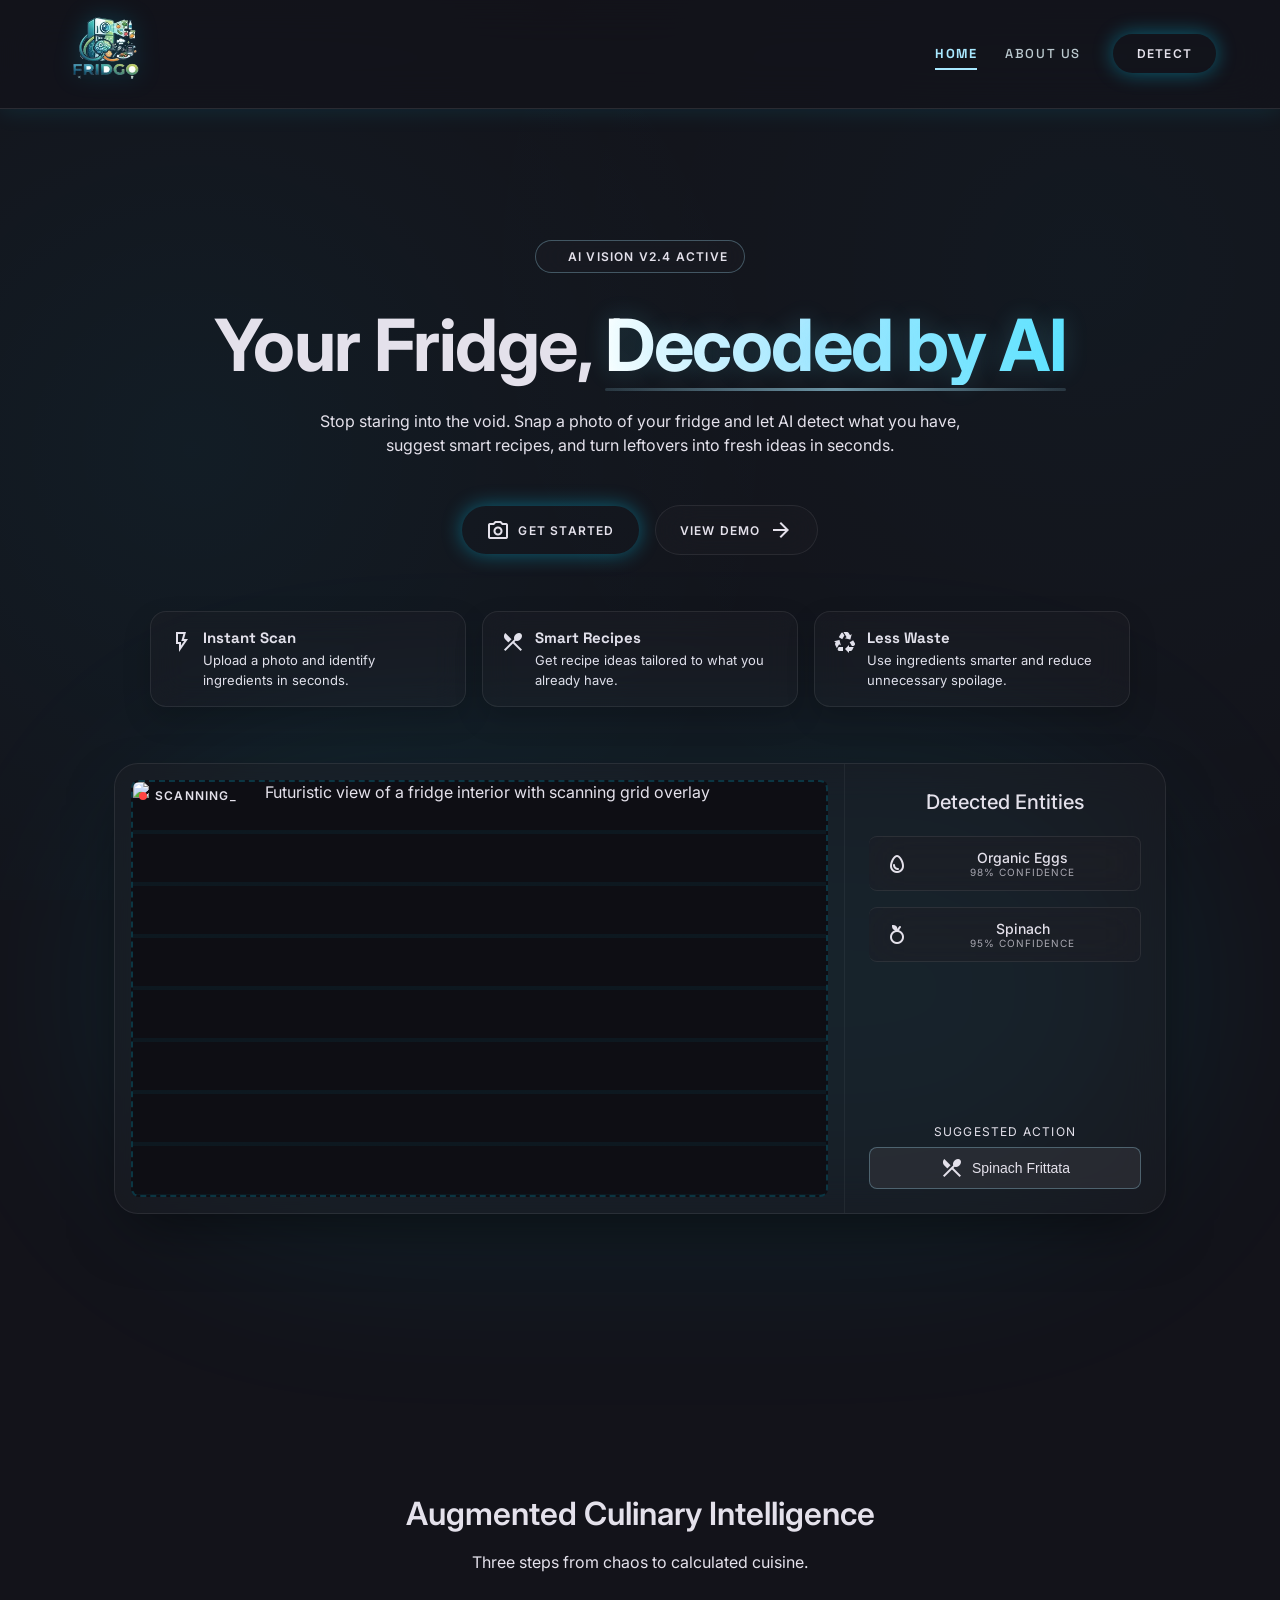
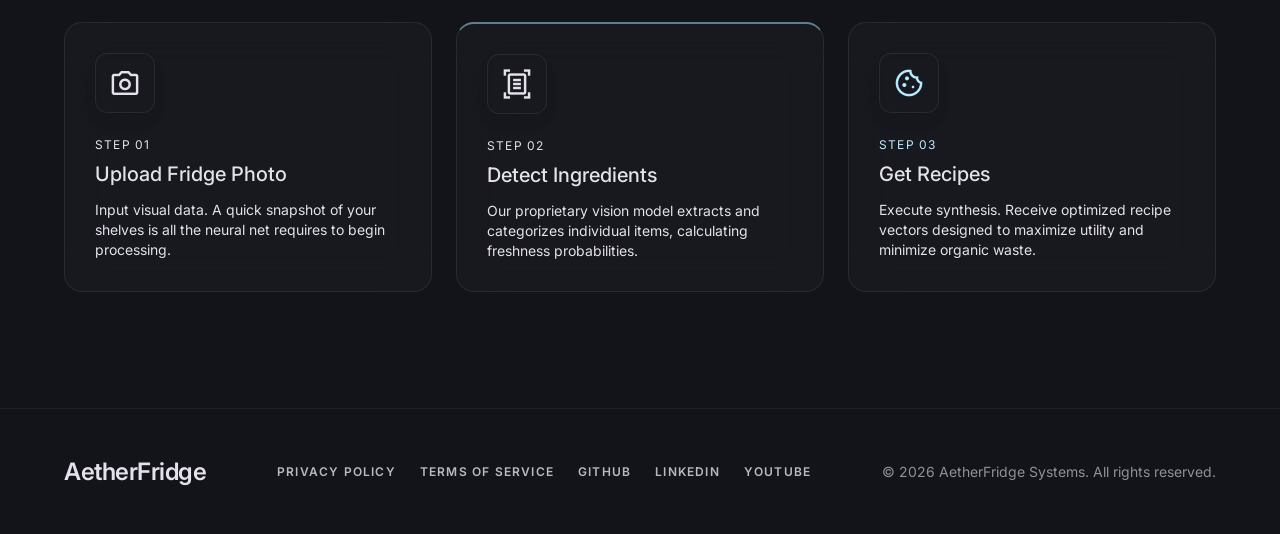
==== pages/landing_page.html @ 13186915 "Add files via upload" ====
<!DOCTYPE html>
<html lang="en">
<head>
    <meta charset="UTF-8" />
    <meta name="viewport" content="width=device-width, initial-scale=1.0" />
    <title>AetherFridge - AI Fridge Detection</title>
    <link rel="icon" href="../imgs/logo.PNG" type="image/png" />
    <!-- Google Fonts -->
    <link href="https://fonts.googleapis.com/css2?family=Space+Grotesk:wght@400;500;600;700&family=Inter:wght@400;500;600&display=swap" rel="stylesheet" />

    <!-- Material Symbols (icons) -->
    <link href="https://fonts.googleapis.com/css2?family=Material+Symbols+Outlined:wght,FILL@100..700,0..1&display=swap" rel="stylesheet" />

    <!-- Main Stylesheet -->
    <link rel="stylesheet" href="../css/style.css" />
</head>
<body>

      <!-- ============================================================
    HEADER / NAVIGATION
    Fixed at the top with a blur effect and subtle border.
    ============================================================ -->
    <header class="site-header">
        <div class="container header-inner">
            <!-- Logo -->
            <div class="logo">                <img src="../imgs/logo.PNG" alt="">
</div>

            <!-- Desktop Navigation -->
            <nav class="nav-desktop">
                <a href="../pages/landing_page.html" class="nav-link active">Home</a>
                <a href="../pages/about_us.html" class="nav-link">About Us</a>
            </nav>

            <!-- CTA Button (desktop) -->
            <a href="../pages/main_app_dashboard.html" class="btn-primary header-cta">Detect</a>

            <!-- Mobile Menu Icon -->
            <button class="menu-icon" aria-label="Open menu">
                <span class="material-symbols-outlined">menu</span>
            </button>
        </div>
    </header>
    <!-- ============================================================
    MAIN CONTENT
    ============================================================ -->
    <main class="main-content">

        <!-- ============================================================
        HERO SECTION
        The main headline, description, and a mock interface preview.
        ============================================================ -->
        <section class="hero">
            <div class="container hero-inner">

                <!-- Status badge -->
                <div class="status-badge">
                    <span class="status-dot"></span>
                    <span class="status-label">AI Vision v2.4 Active</span>
                </div>

                <!-- Headline -->
                <h1 class="hero-title">
                    Your Fridge, <br class="mobile-break" />
                    <span class="text-gradient">Decoded by AI</span>
                </h1>

                <!-- Subtitle -->
                <p class="hero-subtitle">
                    Stop staring into the void. Snap a photo of your fridge and let AI detect what you have,
                    suggest smart recipes, and turn leftovers into fresh ideas in seconds.
                </p>

                <!-- Action Buttons -->
                <div class="hero-actions">
                    <button class="btn-primary btn-with-icon get-start">
                        <span class="material-symbols-outlined">photo_camera</span>
                        Get Started
                    </button>
                    <a href="https://youtu.be/5J2FyAVwIpY" target="_blank" rel="noopener noreferrer" class="btn-secondary btn-with-icon">
                        View Demo
                        <span class="material-symbols-outlined">arrow_forward</span>
                    </a>
                </div>

                <div class="hero-highlights">
                    <div class="highlight-card">
                        <span class="material-symbols-outlined">flash_on</span>
                        <div>
                            <strong>Instant Scan</strong>
                            <p>Upload a photo and identify ingredients in seconds.</p>
                        </div>
                    </div>
                    <div class="highlight-card">
                        <span class="material-symbols-outlined">restaurant_menu</span>
                        <div>
                            <strong>Smart Recipes</strong>
                            <p>Get recipe ideas tailored to what you already have.</p>
                        </div>
                    </div>
                    <div class="highlight-card">
                        <span class="material-symbols-outlined">recycling</span>
                        <div>
                            <strong>Less Waste</strong>
                            <p>Use ingredients smarter and reduce unnecessary spoilage.</p>
                        </div>
                    </div>
                </div>

                <!-- ============================================================
                ABSTRACT INTERFACE PREVIEW
                A mock UI showing a camera feed + detected entities panel.
                ============================================================ -->
                <div class="interface-preview">
                    <div class="interface-glow"></div>
                    <div class="interface-card">

                        <!-- Left: Camera Feed Mock -->
                        <div class="interface-feed">
                            <div class="feed-badge">
                                <span class="status-dot status-dot-red"></span>
                                SCANNING_
                            </div>
                            <div class="feed-image">
                                <!-- The image is from Google's AIDA public URL -->
                                <img
                                src="https://lh3.googleusercontent.com/aida-public/[base64]"
                                alt="Futuristic view of a fridge interior with scanning grid overlay"
                                />
                                <div class="scan-lines"></div>
                            </div>
                        </div>

                        <!-- Right: Data Panel Mock -->
                        <div class="interface-data">
                            <h3 class="data-title">Detected Entities</h3>

                            <!-- Entity 1 -->
                            <div class="entity-item">
                                <span class="material-symbols-outlined entity-icon">egg</span>
                                <div class="entity-info">
                                    <div class="entity-name">Organic Eggs</div>
                                    <div class="entity-confidence">98% CONFIDENCE</div>
                                </div>
                            </div>

                            <!-- Entity 2 -->
                            <div class="entity-item">
                                <span class="material-symbols-outlined entity-icon">nutrition</span>
                                <div class="entity-info">
                                    <div class="entity-name">Spinach</div>
                                    <div class="entity-confidence">95% CONFIDENCE</div>
                                </div>
                            </div>

                            <!-- Suggested Action -->
                            <div class="entity-action">
                                <div class="action-label">SUGGESTED ACTION</div>
                                <button class="action-btn get-start">
                                    <span class="material-symbols-outlined">restaurant_menu</span>
                                        Spinach Frittata
                                </button>
                            </div>
                        </div>

                    </div>
                </div>

            </div>
        </section>

        <!-- ============================================================
        HOW IT WORKS SECTION
        Three steps explaining the process.
        ============================================================ -->
        <section class="how-it-works">
            <div class="container">

                <!-- Section Header -->
                <div class="section-header">
                    <h2 class="section-title">Augmented Culinary Intelligence</h2>
                    <p class="section-subtitle">
                        Three steps from chaos to calculated cuisine.
                    </p>
                </div>

                <!-- Steps Grid -->
                <div class="steps-grid">

                    <!-- Step 1 -->
                    <div class="step-card">
                        <div class="step-icon-wrapper">
                            <span class="material-symbols-outlined step-icon">photo_camera</span>
                        </div>
                        <div class="step-number">Step 01</div>
                        <h3 class="step-title">Upload Fridge Photo</h3>
                        <p class="step-description">
                            Input visual data. A quick snapshot of your shelves is all
                            the neural net requires to begin processing.
                        </p>
                    </div>

                    <!-- Step 2 -->
                    <div class="step-card step-card-highlight">
                        <div class="step-icon-wrapper step-icon-secondary">
                            <span class="material-symbols-outlined step-icon">document_scanner</span>
                        </div>
                        <div class="step-number step-number-secondary">Step 02</div>
                        <h3 class="step-title">Detect Ingredients</h3>
                        <p class="step-description">
                            Our proprietary vision model extracts and categorizes
                            individual items, calculating freshness probabilities.
                        </p>
                    </div>

                    <!-- Step 3 -->
                    <div class="step-card">
                        <div class="step-icon-wrapper step-icon-tertiary">
                            <span class="material-symbols-outlined step-icon">cookie</span>
                        </div>
                        <div class="step-number step-number-tertiary">Step 03</div>
                        <h3 class="step-title">Get Recipes</h3>
                        <p class="step-description">
                            Execute synthesis. Receive optimized recipe vectors designed
                            to maximize utility and minimize organic waste.
                        </p>
                    </div>

                </div>

            </div>
        </section>

    </main>

    <!-- ============================================================
    FOOTER
    ============================================================ -->
    <footer class="footer">
        <div class="container">
        <div class="footer-inner">
            <div class="footer-brand">AetherFridge</div>
            <div class="footer-links">
                <a href="#" class="footer-link">Privacy Policy</a>
                <a href="#" class="footer-link">Terms of Service</a>
                <a href="https://github.com/alio-elmotafy/Depi_project" class="footer-link" target="_blank" rel="noopener noreferrer">GitHub</a>
                <a href="#" class="footer-link">LinkedIn</a>
                <a href="https://youtu.be/5J2FyAVwIpY" class="footer-link" target="_blank" rel="noopener noreferrer">YouTube</a>
            </div>
            <div class="footer-copy">
                &copy; 2026 AetherFridge Systems. All rights reserved.
            </div>
        </div>
        </div>
    </footer>
    <script src="../js/script.js?v=1"></script>

</body>
</html>
---- css/style.css ----
/* ============================================================
   TABLE OF CONTENTS
   1.  Global Reset & Base Styles
   2.  Typography
   3.  Layout Utilities (container, spacing)
   4.  Header / Navigation
   5.  Main Content
       - Hero Section
       - Team Section
       - Team Cards
   6.  Footer
   7.  Responsive Tweaks (mobile-first)
   ============================================================ */

/* ============================================================
   1.  GLOBAL RESET & BASE
   ============================================================ */
*,
*::before,
*::after {
    margin: 0;
    padding: 0;
    box-sizing: border-box;
}

body {
    font-family: 'Inter', sans-serif;
    background-color: #13131a;
    color: #e4e1eb; /* on-background */
    min-height: 100vh;
    display: flex;
    flex-direction: column;

    /* Subtle radial gradients for a "deep-space" feel */
    background-image:
        radial-gradient(circle at 15% 50%, rgba(0, 212, 255, 0.05) 0%, transparent 50%),
        radial-gradient(circle at 85% 30%, rgba(0, 212, 255, 0.03) 0%, transparent 50%);
    background-attachment: fixed;
}

/* ============================================================
   2.  TYPOGRAPHY
   ============================================================ */
h1,
h2,
h3,
h4,
.logo,
.btn-primary,
.footer-brand {
    font-family: 'Space Grotesk', sans-serif;
}

a {
    text-decoration: none;
    color: inherit;
}

/* ============================================================
   3.  LAYOUT UTILITIES
   ============================================================ */
.container {
    max-width: 1440px;
    margin-left: auto;
    margin-right: auto;
    padding-left: 20px;
    padding-right: 20px;
}

/* On larger screens, increase side padding */
@media (min-width: 768px) {
    .container {
        padding-left: 64px;
        padding-right: 64px;
    }
}

/* ============================================================
   4.  HEADER / NAVIGATION
   ============================================================ */
.site-header {
    position: fixed;
    top: 0;
    left: 0;
    width: 100%;
    z-index: 50;
    background: rgba(19, 19, 26, 0.55);
    backdrop-filter: blur(22px);
    -webkit-backdrop-filter: blur(22px);
    border-bottom: 1px solid rgba(255, 255, 255, 0.1);
    box-shadow: 0 0 24px rgba(0, 212, 255, 0.12);
    padding: 12px 0;
}

.header-inner {
    display: flex;
    justify-content: space-between;
    align-items: center;
    min-height: 60px;
}

/* Logo */

.logo img{
    width: 76px;
    height: auto;
    filter: drop-shadow(0 0 12px rgba(0, 212, 255, 0.2));
}

@media (min-width: 768px) {
    
}

/* Desktop navigation */
.nav-desktop {
    display: none;
    gap: 28px;
    margin-left: auto; 
}
.header-cta {
    margin-left: 32px;
}
ul li{
    list-style: none;
}

@media (min-width: 768px) {
    .nav-desktop {
        display: flex;
    }
}

.nav-link {
    font-family: 'Space Grotesk', sans-serif;
    font-size: 13px;
    font-weight: 500;
    letter-spacing: 0.12em;
    text-transform: uppercase;
    color: #bbc9cf;
    padding: 8px 0;
    transition: color 0.2s, text-shadow 0.2s, transform 0.2s;
}

.nav-link:hover {
    color: #a8e8ff;
    text-shadow: 0 0 10px rgba(0, 212, 255, 0.4);
    transform: translateY(-1px);
}

.nav-link:hover {
    color: #a8e8ff;
    text-shadow: 0 0 10px rgba(0, 212, 255, 0.4);
}

/* Active page indicator */
.nav-link.active {
    color: #a8e8ff;
    font-weight: 700;
    border-bottom: 2px solid #a8e8ff;
    padding-bottom: 4px;
}

/* Primary CTA button */
.btn-primary {
    display: none;
    background-color: #a8e8ff;
    color: #003642; /* on-primary */
    font-family: 'Space Grotesk', sans-serif;
    font-size: 12px;
    font-weight: 600;
    letter-spacing: 0.1em;
    text-transform: uppercase;
    padding: 12px 24px;
    border: none;
    border-radius: 9999px;
    cursor: pointer;
    transition: box-shadow 0.3s, background-color 0.3s;
}

.btn-primary:hover {
    box-shadow: 0 0 20px rgba(0, 212, 255, 0.4);
}

@media (min-width: 768px) {
    .btn-primary {
        display: block;
    }
}

/* Mobile menu icon */
.menu-icon {
    display: block;
    background: none;
    border: none;
    color: #a8e8ff;
    cursor: pointer;
}

.menu-icon .material-symbols-outlined {
    font-size: 28px;
}

@media (min-width: 768px) {
    .menu-icon {
        display: none;
    }
}

/* ============================================================
   5.  MAIN CONTENT
   ============================================================ */
.main-content {
    flex: 1;
    padding-top: 112px;
    padding-bottom: 96px;
}

/* ---- 5a. Hero Section ---- */
.hero {
    text-align: center;
    max-width: 1180px;
    margin: 0 auto 80px auto;
    padding: 24px 20px 0;
}

.hero-title {
    font-family: 'Space Grotesk', sans-serif;
    font-size: 40px;
    font-weight: 700;
    line-height: 1.1;
    color: #e4e1eb;
    margin-bottom: 20px;
    letter-spacing: -0.02em;
}

@media (min-width: 768px) {
    .hero-title {
        font-size: 56px;
        line-height: 64px;
    }
}

.hero-subtitle {
    font-size: 17px;
    line-height: 1.7;
    color: #bbc9cf;
    max-width: 720px;
    margin: 0 auto 28px;
}

.hero-actions {
    display: flex;
    flex-direction: column;
    gap: 12px;
    align-items: center;
    justify-content: center;
    margin-bottom: 32px;
}

@media (min-width: 480px) {
    .hero-actions {
        flex-direction: row;
    }
}

.hero-highlights {
    display: grid;
    grid-template-columns: 1fr;
    gap: 16px;
    margin: 24px auto 0;
    max-width: 980px;
}

@media (min-width: 768px) {
    .hero-highlights {
        grid-template-columns: repeat(3, minmax(0, 1fr));
    }
}

.highlight-card {
    display: flex;
    align-items: flex-start;
    gap: 10px;
    text-align: left;
    padding: 16px 18px;
    border-radius: 16px;
    background: rgba(31, 31, 38, 0.42);
    border: 1px solid rgba(255, 255, 255, 0.08);
    backdrop-filter: blur(16px);
    box-shadow: 0 12px 28px rgba(0, 0, 0, 0.18);
}

.highlight-card span {
    color: var(--primary);
    margin-top: 2px;
}

.highlight-card strong {
    display: block;
    font-family: 'Space Grotesk', sans-serif;
    font-size: 15px;
    color: var(--on-surface);
    margin-bottom: 4px;
}

.highlight-card p {
    font-size: 13px;
    line-height: 1.5;
    color: var(--on-surface-variant);
}

/* ---- 5b. Team Section ---- */
.team {
    padding: 0 20px;
}

.team-header {
    border-left: 4px solid #a8e8ff;
    padding-left: 16px;
    margin-bottom: 48px;
}

.team-headline {
    font-family: 'Space Grotesk', sans-serif;
    font-size: 24px;
    font-weight: 600;
    color: #e4e1eb;
    margin-bottom: 4px;
}

@media (min-width: 768px) {
    .team-headline {
        font-size: 32px;
        line-height: 40px;
    }
}

.team-subhead {
    font-size: 16px;
    color: #bbc9cf;
}

/* Team grid - responsive */
.team-grid {
    display: grid;
    grid-template-columns: 1fr;
    gap: 24px;
}

@media (min-width: 640px) {
    .team-grid {
        grid-template-columns: repeat(2, 1fr);
    }
}

@media (min-width: 1024px) {
    .team-grid {
        grid-template-columns: repeat(3, 1fr);
    }
}

/* ---- 5c. Team Card (Glassmorphism) ---- */
.team-card {
    background: rgba(31, 31, 38, 0.4);
    backdrop-filter: blur(20px);
    -webkit-backdrop-filter: blur(20px);
    border: 1px solid rgba(255, 255, 255, 0.08);
    border-radius: 18px;
    padding: 28px 24px;
    display: flex;
    flex-direction: column;
    align-items: center;
    text-align: center;
    transition: transform 0.3s, background 0.3s, border-color 0.3s, box-shadow 0.3s;
    min-height: 100%;
}

.team-card:hover {
    transform: translateY(-6px);
    background: rgba(31, 31, 38, 0.6);
    border-color: rgba(0, 212, 255, 0.3);
    box-shadow: 0 0 30px rgba(0, 212, 255, 0.15);
}

.supervisor-card {
    border: 1px solid rgba(168, 232, 255, 0.3);
    box-shadow: 0 16px 36px rgba(0, 0, 0, 0.22);
}

/* Avatar wrapper with glow effect */
.avatar-wrapper {
    position: relative;
    width: 128px;
    height: 128px;
    margin-bottom: 20px;
    border-radius: 50%;
    border: 2px solid transparent;
    transition: border-color 0.3s;
    overflow: hidden;
    box-shadow: 0 8px 24px rgba(0, 0, 0, 0.24);
}

.team-card:hover .avatar-wrapper {
    border-color: #a8e8ff;
}

.avatar {
    width: 100%;
    height: 100%;
    object-fit: cover;
    object-position: center top;
    border-radius: 50%;
    display: block;
}

.avatar-glow {
    position: absolute;
    inset: 0;
    border-radius: 50%;
    box-shadow: inset 0 0 20px rgba(0, 212, 255, 0.2);
    pointer-events: none;
}

/* Member info */
.member-name {
    font-family: 'Space Grotesk', sans-serif;
    font-size: 20px;
    font-weight: 500;
    color: #e4e1eb;
    margin-bottom: 4px;
}

.member-role {
    font-family: 'Space Grotesk', sans-serif;
    font-size: 12px;
    font-weight: 600;
    letter-spacing: 0.1em;
    text-transform: uppercase;
    color: #a8e8ff;
    margin-bottom: 12px;
}

.member-bio {
    font-size: 13px;
    line-height: 1.6;
    color: #bbc9cf;
    margin-bottom: 16px;
}

/* Social / link icons */
.member-links {
    display: flex;
    gap: 16px;
    margin-top: auto;
    justify-content: center;
}

.member-links a {
    color: #bbc9cf;
    transition: color 0.2s;
    display: inline-flex;
    width: 40px;
    height: 40px;
    align-items: center;
    justify-content: center;
    border-radius: 50%;
    background: rgba(255, 255, 255, 0.04);
}

.member-links a:hover {
    color: #a8e8ff;
    background: rgba(168, 232, 255, 0.12);
}

.member-links a svg {
    width: 20px;
    height: 20px;
}

/* ============================================================
   6.  FOOTER
   ============================================================ */
.site-footer {
    background-color: #0e0e14; /* surface-container-lowest */
    border-top: 1px solid rgba(255, 255, 255, 0.05);
    padding: 48px 20px;
    width: 100%;
}

.footer-inner {
    display: flex;
    flex-direction: column;
    align-items: center;
    gap: 24px;
}

@media (min-width: 768px) {
    .footer-inner {
        flex-direction: row;
        justify-content: space-between;
    }
}

.footer-brand {
    font-family: 'Space Grotesk', sans-serif;
    font-size: 24px;
    font-weight: 600;
    color: #bbc9cf;
    letter-spacing: -0.02em;
}

.footer-nav {
    display: flex;
    flex-wrap: wrap;
    justify-content: center;
    gap: 24px;
}

.footer-link {
    font-family: 'Space Grotesk', sans-serif;
    font-size: 12px;
    font-weight: 600;
    letter-spacing: 0.1em;
    text-transform: uppercase;
    color: #bbc9cf;
    opacity: 0.8;
    transition: color 0.2s, opacity 0.2s;
}

.footer-link:hover {
    color: #a8e8ff;
    opacity: 1;
}

.footer-copy {
    font-size: 14px;
    color: #bbc9cf;
    opacity: 0.6;
}

/**/
/* Glass panel effect */
.glass-panel {
    background: rgba(31, 31, 38, 0.4);
    backdrop-filter: blur(20px);
    -webkit-backdrop-filter: blur(20px);
    border: 1px solid rgba(255, 255, 255, 0.08);
}

.glass-panel:hover {
    background: rgba(31, 31, 38, 0.6);
    box-shadow: 0 0 30px rgba(0, 212, 255, 0.15);
    border-color: rgba(0, 212, 255, 0.3);
}

/* Text gradient */
.text-gradient {
    display: inline-block;
    background: linear-gradient(90deg, #ffffff 0%, #a8e8ff 45%, #5fe3ff 100%);
    -webkit-background-clip: text;
    -webkit-text-fill-color: transparent;
    background-clip: text;
    text-shadow: 0 0 24px rgba(95, 227, 255, 0.18);
    position: relative;
}

.text-gradient::after {
    content: "";
    position: absolute;
    left: 0;
    right: 0;
    bottom: -6px;
    height: 3px;
    border-radius: 999px;
    background: linear-gradient(90deg, rgba(168, 232, 255, 0.15), rgba(168, 232, 255, 0.6), rgba(168, 232, 255, 0.15));
}

/* Buttons */
.btn-primary {
    background: var(--primary-container);
    color: var(--on-primary-container);
    font-family: var(--font-label);
    font-size: 12px;
    font-weight: 600;
    letter-spacing: 0.1em;
    text-transform: uppercase;
    padding: 12px 24px;
    border-radius: 9999px;
    border: none;
    cursor: pointer;
    transition: all 0.3s ease;
    display: inline-flex;
    align-items: center;
    gap: 8px;
    box-shadow: 0 0 20px rgba(0, 212, 255, 0.4);
}

.btn-primary:hover {
    box-shadow: 0 0 30px rgba(0, 212, 255, 0.7);
    transform: translateY(-2px);
}

.btn-secondary {
    background: rgba(31, 31, 38, 0.4);
    backdrop-filter: blur(20px);
    border: 1px solid rgba(255, 255, 255, 0.08);
    color: var(--on-surface);
    font-family: var(--font-label);
    font-size: 12px;
    font-weight: 600;
    letter-spacing: 0.1em;
    text-transform: uppercase;
    padding: 12px 24px;
    border-radius: 9999px;
    cursor: pointer;
    transition: all 0.3s ease;
    display: inline-flex;
    align-items: center;
    gap: 8px;
}

.btn-secondary:hover {
    color: var(--primary);
}

.btn-with-icon {
    display: inline-flex;
    align-items: center;
    gap: 8px;
}

/* ============================================================
   NAVBAR (shared)
   ============================================================ */



/* ============================================================
   HERO SECTION (landing page)
   ============================================================ */
.hero {
    padding: 80px 0;
    text-align: center;
}

@media (min-width: 768px) {
    .hero {
        padding: 128px 0;
    }
}

.hero-inner {
    display: flex;
    flex-direction: column;
    align-items: center;
}

.status-badge {
    display: inline-flex;
    align-items: center;
    gap: 8px;
    padding: 8px 16px;
    border-radius: 9999px;
    background: rgba(31, 31, 38, 0.4);
    backdrop-filter: blur(20px);
    border: 1px solid rgba(168, 232, 255, 0.3);
    margin-bottom: 32px;
}

.status-dot {
    width: 8px;
    height: 8px;
    border-radius: 50%;
    background: var(--primary);
    animation: pulse 1.5s infinite;
}

.status-dot-red {
    background: #ff4444;
}

@keyframes pulse {
    0% { opacity: 1; transform: scale(1); }
    50% { opacity: 0.5; transform: scale(0.8); }
    100% { opacity: 1; transform: scale(1); }
}

.status-label {
    font-family: var(--font-label);
    font-size: 12px;
    font-weight: 600;
    letter-spacing: 0.1em;
    text-transform: uppercase;
    color: var(--primary);
}

.hero-title {
    font-family: var(--font-display);
    font-size: 36px;
    font-weight: 700;
    line-height: 1.1;
    letter-spacing: -0.02em;
    color: var(--on-background);
    margin-bottom: 24px;
    max-width: 900px;
}

@media (min-width: 768px) {
    .hero-title {
        font-size: 72px;
        line-height: 80px;
    }
}

.mobile-break {
    display: block;
}

@media (min-width: 768px) {
    .mobile-break {
        display: none;
    }
}

.hero-subtitle {
    font-family: var(--font-body);
    font-size: 16px;
    line-height: 24px;
    color: var(--on-surface-variant);
    max-width: 640px;
    margin-bottom: 48px;
}

.hero-actions {
    display: flex;
    flex-direction: column;
    gap: 16px;
    align-items: center;
}

@media (min-width: 480px) {
    .hero-actions {
        flex-direction: row;
    }
}

/* ============================================================
   INTERFACE PREVIEW (hero mockup)
   ============================================================ */
.interface-preview {
    margin-top: 56px;
    width: 100%;
    max-width: 1080px;
    position: relative;
}

.interface-glow {
    position: absolute;
    inset: 0;
    background: rgba(0, 212, 255, 0.1);
    filter: blur(100px);
    border-radius: 9999px;
}

.interface-card {
    position: relative;
    z-index: 10;
    background: rgba(31, 31, 38, 0.45);
    backdrop-filter: blur(20px);
    border: 1px solid rgba(255, 255, 255, 0.08);
    border-radius: 24px;
    overflow: hidden;
    box-shadow: 0 24px 60px -18px rgba(0, 0, 0, 0.55);
    display: flex;
    flex-direction: column;
}

@media (min-width: 768px) {
    .interface-card {
        flex-direction: row;
        aspect-ratio: 21 / 9;
    }
}

.interface-feed {
    flex: 1;
    padding: 16px;
    position: relative;
    border-right: 1px solid rgba(255, 255, 255, 0.05);
}

.feed-badge {
    position: absolute;
    top: 24px;
    left: 24px;
    display: flex;
    align-items: center;
    gap: 8px;
    color: var(--primary);
    font-family: var(--font-label);
    font-size: 12px;
    font-weight: 600;
    letter-spacing: 0.1em;
    text-transform: uppercase;
    z-index: 5;
}

.feed-image {
    width: 100%;
    height: 100%;
    border: 2px dashed rgba(0, 212, 255, 0.2);
    border-radius: 8px;
    overflow: hidden;
    position: relative;
    background: #0e0e14;
}

.feed-image img {
    width: 100%;
    height: 100%;
    object-fit: cover;
    display: block;
}

.scan-lines {
    position: absolute;
    inset: 0;
    background: repeating-linear-gradient(
        transparent 0px,
        transparent 48px,
        rgba(0, 212, 255, 0.05) 48px,
        rgba(0, 212, 255, 0.05) 52px
    );
    pointer-events: none;
}

.interface-data {
    width: 100%;
    padding: 24px;
    display: flex;
    flex-direction: column;
    gap: 16px;
}

@media (min-width: 768px) {
    .interface-data {
        width: 320px;
    }
}

.data-title {
    font-family: var(--font-display);
    font-size: 20px;
    font-weight: 500;
    line-height: 28px;
    color: var(--on-surface);
    margin-bottom: 4px;
}

.entity-item {
    background: rgba(31, 31, 38, 0.4);
    backdrop-filter: blur(20px);
    border: 1px solid rgba(255, 255, 255, 0.08);
    border-left: 2px solid var(--primary);
    padding: 12px 16px;
    border-radius: 8px;
    display: flex;
    align-items: center;
    gap: 12px;
}

.entity-icon {
    color: var(--primary);
    font-size: 24px;
}

.entity-info {
    flex: 1;
}

.entity-name {
    font-family: var(--font-body);
    font-size: 14px;
    font-weight: 500;
}

.entity-confidence {
    font-family: var(--font-label);
    font-size: 10px;
    letter-spacing: 0.1em;
    text-transform: uppercase;
    color: var(--on-surface-variant);
    opacity: 0.7;
}

.entity-action {
    margin-top: auto;
}

.action-label {
    font-family: var(--font-label);
    font-size: 12px;
    letter-spacing: 0.1em;
    text-transform: uppercase;
    color: var(--on-surface-variant);
    margin-bottom: 8px;
}

.action-btn {
    width: 100%;
    background: rgba(57, 56, 64, 0.5);
    border: 1px solid rgba(168, 232, 255, 0.3);
    color: var(--primary);
    padding: 8px 12px;
    border-radius: 8px;
    font-size: 14px;
    font-weight: 500;
    cursor: pointer;
    transition: all 0.3s;
    display: flex;
    align-items: center;
    justify-content: center;
    gap: 8px;
}

.action-btn:hover {
    background: rgba(0, 212, 255, 0.2);
}

/* ============================================================
   HOW IT WORKS SECTION
   ============================================================ */
.how-it-works {
    padding: 72px 0 20px;
}

.section-header {
    text-align: center;
    margin-bottom: 48px;
}

.section-title {
    font-family: var(--font-display);
    font-size: 32px;
    font-weight: 600;
    line-height: 40px;
    color: var(--on-background);
    margin-bottom: 16px;
}

.section-subtitle {
    font-family: var(--font-body);
    font-size: 16px;
    line-height: 24px;
    color: var(--on-surface-variant);
    max-width: 640px;
    margin: 0 auto;
}

.steps-grid {
    display: grid;
    grid-template-columns: 1fr;
    gap: 24px;
}

@media (min-width: 768px) {
    .steps-grid {
        grid-template-columns: repeat(3, 1fr);
    }
}

.step-card {
    background: rgba(31, 31, 38, 0.42);
    backdrop-filter: blur(20px);
    border: 1px solid rgba(255, 255, 255, 0.08);
    border-radius: 18px;
    padding: 30px;
    position: relative;
    overflow: hidden;
    transition: all 0.3s;
    min-height: 100%;
}

.step-card:hover {
    background: rgba(31, 31, 38, 0.6);
    box-shadow: 0 0 30px rgba(0, 212, 255, 0.15);
    border-color: rgba(0, 212, 255, 0.3);
}

.step-card-highlight {
    border-top: 2px solid rgba(168, 232, 255, 0.5);
}

.step-icon-wrapper {
    width: 60px;
    height: 60px;
    background: var(--surface-container-high);
    border: 1px solid rgba(255, 255, 255, 0.08);
    border-radius: 12px;
    display: flex;
    align-items: center;
    justify-content: center;
    margin-bottom: 24px;
    box-shadow: 0 10px 15px -3px rgba(0, 0, 0, 0.1);
}

.step-icon {
    font-size: 32px;
    color: var(--primary);
}

.step-icon-secondary .step-icon {
    color: var(--secondary);
}
.step-icon-tertiary .step-icon {
    color: #b4ebff; /* primary-fixed */
}

.step-number {
    font-family: var(--font-label);
    font-size: 12px;
    letter-spacing: 0.1em;
    text-transform: uppercase;
    color: var(--primary);
    margin-bottom: 8px;
}

.step-number-secondary {
    color: var(--secondary);
}
.step-number-tertiary {
    color: #b4ebff;
}

.step-title {
    font-family: var(--font-display);
    font-size: 20px;
    font-weight: 500;
    line-height: 28px;
    color: var(--on-background);
    margin-bottom: 12px;
}

.step-description {
    font-family: var(--font-body);
    font-size: 14px;
    line-height: 20px;
    color: var(--on-surface-variant);
}

/* ============================================================
   FOOTER (shared)
   ============================================================ */
.footer {
    background: var(--surface-container-lowest);
    border-top: 1px solid rgba(255, 255, 255, 0.05);
    padding: 48px 0;
    width: 100%;
}

.footer-inner {
    max-width: var(--container-max);
    margin: 0 auto;
    padding: 0 var(--margin-mobile);
    display: flex;
    flex-direction: column;
    align-items: center;
    gap: 24px;
}

@media (min-width: 768px) {
    .footer-inner {
        flex-direction: row;
        justify-content: space-between;
        padding: 0 var(--margin-desktop);
    }
}

.footer-brand {
    font-family: var(--font-display);
    font-size: 24px;
    font-weight: 600;
    color: var(--on-surface-variant);
    letter-spacing: -0.02em;
}

.footer-links {
    display: flex;
    flex-wrap: wrap;
    justify-content: center;
    gap: 16px 24px;
}

.footer-link {
    font-family: var(--font-label);
    font-size: 12px;
    letter-spacing: 0.1em;
    text-transform: uppercase;
    color: var(--on-surface-variant);
    text-decoration: none;
    transition: color 0.3s, opacity 0.3s;
    opacity: 0.8;
}

.footer-link:hover {
    color: var(--primary);
    opacity: 1;
}

.footer-copy {
    font-family: var(--font-body);
    font-size: 14px;
    color: var(--on-surface-variant);
    opacity: 0.6;
}

/* ============================================================
   DASHBOARD SPECIFIC STYLES
   ============================================================ */

/* Layout: grid for dashboard */
.dashboard-grid {
    display: grid;
    grid-template-columns: 1fr;
    gap: 24px;
    padding: 24px var(--margin-mobile);
    max-width: var(--container-max);
    margin: 0 auto;
}

@media (min-width: 992px) {
    .dashboard-grid {
        grid-template-columns: 2fr 1fr;
        padding: 24px var(--margin-desktop);
    }
}

/* Upload zone */
.upload-zone {
    background: rgba(31, 31, 38, 0.4);
    backdrop-filter: blur(20px);
    border: 1px solid rgba(255, 255, 255, 0.08);
    border-radius: 12px;
    padding: 48px 24px;
    text-align: center;
    min-height: 400px;
    display: flex;
    flex-direction: column;
    align-items: center;
    justify-content: center;
    cursor: pointer;
    position: relative; /* مهم جداً عشان الصورة واللودر يطلعوا فوقه */
    transition: all 0.3s;
    /* dashed border effect using repeating gradients */
    background-image:
        repeating-linear-gradient(0deg, var(--primary), var(--primary) 2px, transparent 2px, transparent 10px),
        repeating-linear-gradient(90deg, var(--primary), var(--primary) 2px, transparent 2px, transparent 10px),
        repeating-linear-gradient(180deg, var(--primary), var(--primary) 2px, transparent 2px, transparent 10px),
        repeating-linear-gradient(270deg, var(--primary), var(--primary) 2px, transparent 2px, transparent 10px);
    background-size: 2px 100%, 100% 2px, 2px 100%, 100% 2px;
    background-position: 0 0, 0 0, 100% 0, 0 100%;
    background-repeat: no-repeat;
    opacity: 0.8;
    pointer-events: auto;
    overflow: hidden; /* مهم عشان الصورة متمدش بره الحدود */
}

.upload-zone:hover {
    opacity: 1;
    box-shadow: inset 0 0 30px rgba(0, 212, 255, 0.1);
}

/* الصورة اللي بتاخد مكان الـ Div كله */
.preview-img {
    display: none;
    position: absolute;
    top: 0;
    left: 0;
    width: 100%;
    height: 100%;
    object-fit: contain; /* عشان تتقسم حلو من غير ما تتمدد */
    border-radius: 12px;
    z-index: 10; /* عشان تطفو فوق الكلام والزرار */
    background: #13131a; /* خلفية سوداء لو الصورة مش ملساء بالظبط */
    padding: 8px;
}

.upload-icon {
    font-size: 64px;
    color: var(--primary);
    opacity: 0.8;
    margin-bottom: 16px;
}

.upload-title {
    font-family: var(--font-display);
    font-size: 20px;
    font-weight: 500;
    color: var(--on-surface);
    margin-bottom: 8px;
}

.upload-sub {
    font-family: var(--font-body);
    font-size: 14px;
    color: var(--on-surface-variant);
    max-width: 400px;
    margin-bottom: 24px;
}

.btn-outline {
    background: var(--surface-container-high);
    border: 1px solid var(--outline-variant);
    color: var(--on-surface);
    padding: 12px 24px;
    border-radius: 8px;
    font-family: var(--font-label);
    font-size: 12px;
    letter-spacing: 0.1em;
    text-transform: uppercase;
    cursor: pointer;
    transition: border-color 0.3s;
    display: inline-flex;
    align-items: center;
    gap: 8px;
}

.btn-outline:hover {
    border-color: var(--primary);
}

/* Recipe section */
.recipe-section {
    margin-top: 24px;
    background: rgba(31, 31, 38, 0.38);
    backdrop-filter: blur(20px);
    border: 1px solid rgba(255, 255, 255, 0.08);
    border-radius: 16px;
    padding: 20px;
    box-shadow: 0 18px 45px rgba(0, 0, 0, 0.22);
}

.recipe-header {
    display: flex;
    align-items: center;
    gap: 10px;
    margin-bottom: 18px;
}

.recipe-heading {
    font-family: var(--font-display);
    font-size: 20px;
    font-weight: 600;
    color: var(--on-surface);
}

.recipe-grid {
    display: grid;
    grid-template-columns: 1fr;
    gap: 16px;
}

@media (min-width: 768px) {
    .recipe-grid {
        grid-template-columns: repeat(2, minmax(0, 1fr));
    }
}

@media (min-width: 1100px) {
    .recipe-grid {
        grid-template-columns: repeat(3, minmax(0, 1fr));
    }
}

.recipe-card {
    background: rgba(31, 31, 38, 0.4);
    backdrop-filter: blur(20px);
    border: 1px solid rgba(255, 255, 255, 0.08);
    border-radius: 12px;
    overflow: hidden;
    transition: border-color 0.3s;
    cursor: pointer;
}

.recipe-card:hover {
    border-color: rgba(168, 232, 255, 0.5);
}

.recipe-image {
    height: 160px;
    position: relative;
}

.recipe-image img {
    width: 100%;
    height: 100%;
    object-fit: cover;
}

.recipe-badge {
    position: absolute;
    top: 12px;
    right: 12px;
    background: rgba(0, 212, 255, 0.2);
    backdrop-filter: blur(12px);
    border: 1px solid rgba(168, 232, 255, 0.3);
    color: var(--primary);
    padding: 4px 8px;
    border-radius: 4px;
    font-family: var(--font-label);
    font-size: 10px;
    letter-spacing: 0.1em;
    text-transform: uppercase;
}

.recipe-body {
    padding: 16px;
}

.recipe-name {
    font-family: var(--font-body);
    font-size: 16px;
    font-weight: 600;
    margin-bottom: 4px;
}

.recipe-desc {
    font-family: var(--font-body);
    font-size: 14px;
    color: var(--on-surface-variant);
    display: -webkit-box;
    line-clamp: 2;
    -webkit-line-clamp: 2;
    -webkit-box-orient: vertical;
    overflow: hidden;
    margin-bottom: 16px;
}

.recipe-meta {
    display: flex;
    gap: 16px;
    font-family: var(--font-label);
    font-size: 12px;
    letter-spacing: 0.1em;
    text-transform: uppercase;
    color: var(--on-surface-variant);
}

.recipe-meta span {
    display: flex;
    align-items: center;
    gap: 4px;
}

/* AI Explanation Panel */
.ai-panel {
    background: rgba(31, 31, 38, 0.4);
    backdrop-filter: blur(20px);
    border: 1px solid rgba(168, 232, 255, 0.2);
    border-radius: 12px;
    margin-top: 24px;
    display: flex;
    flex-direction: column;
    height: 320px;
}

.ai-header {
    padding: 10px 16px;
    border-bottom: 1px solid rgba(255, 255, 255, 0.05);
    display: flex;
    justify-content: space-between;
    align-items: center;
}

.ai-header-left {
    display: flex;
    align-items: center;
    gap: 8px;
    color: var(--primary);
    font-family: var(--font-label);
    font-size: 12px;
    letter-spacing: 0.1em;
    text-transform: uppercase;
}

.ai-header-right {
    color: var(--on-surface-variant);
    cursor: pointer;
}

.ai-body {
    padding: 12px 14px;
    flex-grow: 1;
    overflow-y: auto;
    font-family: var(--font-body);
    font-size: 13px;
    color: var(--on-surface);
}

.ai-message {
    display: flex;
    gap: 10px;
    margin-bottom: 10px;
}

.ai-avatar {
    width: 28px;
    height: 28px;
    border-radius: 50%;
    background: rgba(168, 232, 255, 0.2);
    border: 1px solid rgba(168, 232, 255, 0.3);
    display: flex;
    align-items: center;
    justify-content: center;
    flex-shrink: 0;
}

.ai-bubble {
    background: var(--surface-container);
    padding: 10px 12px;
    border-radius: 10px;
    border-top-left-radius: 0;
    border: 1px solid rgba(255, 255, 255, 0.05);
    max-width: 88%;
}

.ai-bubble p {
    margin-bottom: 8px;
}

.ai-bubble ol {
    padding-left: 16px;
    margin-top: 8px;
    color: var(--on-surface-variant);
}

.ai-footer {
    padding: 8px 12px;
    border-top: 1px solid rgba(255, 255, 255, 0.05);
}

.ai-input-wrapper {
    position: relative;
}

.ai-input {
    width: 100%;
    background: var(--surface-container-low);
    border: 1px solid rgba(255, 255, 255, 0.1);
    border-radius: 9999px;
    padding: 7px 42px 7px 12px;
    font-family: var(--font-body);
    font-size: 13px;
    color: var(--on-surface);
    outline: none;
    transition: border-color 0.3s, box-shadow 0.3s;
}

.ai-input:focus {
    border-color: rgba(168, 232, 255, 0.5);
    box-shadow: 0 0 0 2px rgba(0, 212, 255, 0.2);
}

.ai-send {
    position: absolute;
    right: 8px;
    top: 50%;
    transform: translateY(-50%);
    background: none;
    border: none;
    color: var(--primary);
    cursor: pointer;
}

/* Right column: Detected Inventory */
.inventory-panel {
    background: rgba(31, 31, 38, 0.4);
    backdrop-filter: blur(20px);
    border: 1px solid rgba(255, 255, 255, 0.08);
    border-radius: 12px;
    padding: 24px;
    position: sticky;
    top: 112px; /* offset for navbar */
}

.inventory-header {
    display: flex;
    justify-content: space-between;
    align-items: center;
    margin-bottom: 24px;
}

.inventory-title {
    font-family: var(--font-display);
    font-size: 20px;
    font-weight: 500;
    color: var(--on-surface);
    display: flex;
    align-items: center;
    gap: 8px;
}

.inventory-count {
    background: var(--surface-container);
    color: var(--on-surface-variant);
    padding: 4px 8px;
    border-radius: 4px;
    font-family: var(--font-label);
    font-size: 10px;
    letter-spacing: 0.1em;
    text-transform: uppercase;
}

.category-section {
    margin-bottom: 16px;
}

.category-heading {
    font-family: var(--font-label);
    font-size: 12px;
    letter-spacing: 0.1em;
    text-transform: uppercase;
    color: var(--on-surface-variant);
    border-bottom: 1px solid rgba(255, 255, 255, 0.05);
    padding-bottom: 4px;
    margin-bottom: 12px;
}

.category-tags {
    display: flex;
    flex-wrap: wrap;
    gap: 8px;
}

.inventory-tag {
    background: var(--surface-container);
    border-left: 2px solid var(--primary);
    padding: 8px 12px;
    border-radius: 8px;
    display: flex;
    align-items: center;
    gap: 8px;
    font-family: var(--font-body);
    font-size: 14px;
}

.inventory-tag .count {
    color: var(--primary);
    font-family: var(--font-label);
    font-size: 10px;
    margin-left: 4px;
}

.inventory-tag-secondary {
    border-left-color: transparent;
    border: 1px solid rgba(255, 255, 255, 0.08);
    color: var(--on-surface-variant);
}

.inventory-tag-secondary .count {
    color: var(--on-surface-variant);
}

.restock-box {
    margin-top: 16px;
    padding: 16px;
    background: var(--surface-container-low);
    border: 1px dashed rgba(255, 255, 255, 0.2);
    border-radius: 8px;
}

.restock-box h4 {
    font-family: var(--font-label);
    font-size: 12px;
    letter-spacing: 0.1em;
    text-transform: uppercase;
    color: var(--on-surface);
    display: flex;
    align-items: center;
    gap: 4px;
    margin-bottom: 8px;
}

.restock-box p {
    font-size: 12px;
    color: var(--on-surface-variant);
}

/* ============================================================
   RESPONSIVE FINE-TUNING
   ============================================================ */
@media (max-width: 767px) {
    .navbar-inner {
        padding: 12px var(--margin-mobile);
    }
    .hero-title {
        font-size: 28px;
    }
    .interface-card {
        border-radius: 8px;
    }
    .interface-data {
        padding: 16px;
    }
    .steps-grid {
        gap: 16px;
    }
    .step-card {
        padding: 24px;
    }
    .dashboard-grid {
        padding: 16px var(--margin-mobile);
    }
}

/* ============================================================
   DYNAMIC INGREDIENTS & RECIPES STYLES
   ============================================================ */

/* Add Item Input */
.add-item-wrapper {
    display: flex;
    gap: 8px;
    margin-top: 16px;
}

#addItemInput {
    flex: 1;
    background: var(--surface-container-low);
    border: 1px solid rgba(255, 255, 255, 0.1);
    border-radius: 8px;
    padding: 8px 12px;
    color: var(--on-surface);
    font-family: var(--font-body);
    font-size: 14px;
    outline: none;
    transition: border-color 0.3s;
}

#addItemInput:focus {
    border-color: rgba(168, 232, 255, 0.5);
}

.btn-add-item {
    background: var(--surface-container);
    border: 1px solid rgba(255, 255, 255, 0.1);
    color: var(--primary);
    border-radius: 8px;
    cursor: pointer;
    display: flex;
    align-items: center;
    justify-content: center;
    padding: 0 12px;
    transition: background 0.3s;
}

.btn-add-item:hover {
    background: rgba(168, 232, 255, 0.1);
}

/* Dynamic Recipe Cards (Text-Based, No Images) */
.recipe-card-dynamic {
    background: linear-gradient(145deg, rgba(39, 39, 49, 0.95), rgba(25, 25, 31, 0.9));
    backdrop-filter: blur(20px);
    border: 1px solid rgba(255, 255, 255, 0.08);
    border-radius: 16px;
    padding: 20px;
    display: flex;
    flex-direction: column;
    transition: all 0.3s ease;
    box-shadow: 0 12px 30px rgba(0, 0, 0, 0.2);
    min-height: 220px;
}

.recipe-card-dynamic:hover {
    border-color: rgba(168, 232, 255, 0.45);
    transform: translateY(-4px);
    box-shadow: 0 16px 36px rgba(0, 0, 0, 0.28);
}

.recipe-match-badge {
    align-self: flex-start;
    background: rgba(0, 212, 255, 0.16);
    color: var(--primary);
    font-family: var(--font-label);
    font-size: 10px;
    font-weight: 700;
    letter-spacing: 0.12em;
    padding: 6px 10px;
    border-radius: 999px;
    margin-bottom: 12px;
}

.recipe-title-dynamic {
    font-family: var(--font-display);
    font-size: 18px;
    font-weight: 600;
    color: var(--on-surface);
    margin-bottom: 8px;
}

.recipe-matched-ings {
    font-size: 12px;
    color: var(--primary);
    margin-bottom: 12px;
    line-height: 1.5;
}

.recipe-desc-dynamic {
    font-size: 13px;
    color: var(--on-surface-variant);
    line-height: 1.6;
    margin-top: 10px;
    margin-bottom: 16px;
    flex-grow: 1;
    overflow: hidden;
}

.recipe-cta {
    font-family: var(--font-label);
    font-size: 12px;
    color: var(--on-surface-variant);
    display: inline-flex;
    align-items: center;
    gap: 6px;
    cursor: pointer;
    transition: color 0.2s, transform 0.2s;
    border: 1px solid rgba(255, 255, 255, 0.1);
    background: rgba(255, 255, 255, 0.04);
    border-radius: 999px;
    padding: 8px 12px;
    width: fit-content;
}

.recipe-cta:hover {
    color: var(--primary);
    transform: translateX(2px);
}

/* Chat Loading Animation */
.chat-loading {
    display: flex;
    align-items: center;
    gap: 8px;
    color: var(--on-surface-variant);
    font-size: 14px;
    padding: 8px 0;
}

.chat-loading::after {
    content: '';
    width: 14px;
    height: 14px;
    border: 2px solid rgba(255,255,255,0.1);
    border-top-color: var(--primary);
    border-radius: 50%;
    animation: spin 1s linear infinite;
}

@keyframes spin { 
    to { transform: rotate(360deg); } 
}

/* Disable Button State */
.btn-primary:disabled {
    opacity: 0.4;
    cursor: not-allowed;
    box-shadow: none;
    transform: none;
}

/* ============================================================
   PROCESSING OVERLAY (Image Loading State)
   ============================================================ */
.processing-overlay {
    display: none;
    position: absolute;
    top: 0;
    left: 0;
    width: 100%;
    height: 100%;
    background: rgba(19, 19, 26, 0.85); /* لون الخلفية الداكنة شبه شفافة */
    backdrop-filter: blur(8px);          /* تأثير الضبابية */
    -webkit-backdrop-filter: blur(8px);
    border-radius: 12px;
    z-index: 20;                         /* عشان يطفو فوق الصورة */
    flex-direction: column;
    align-items: center;
    justify-content: center;
    gap: 20px;
}

/* الدايرة بتاعت التحميل */
.spinner {
    width: 56px;
    height: 56px;
    border: 3px solid rgba(168, 232, 255, 0.1); /* اللون الشاحب للدايرة */
    border-top: 3px solid var(--primary);        /* اللون السيان المتحرك */
    border-radius: 50%;
    animation: spin 1.2s cubic-bezier(0.5, 0, 0.5, 1) infinite;
}

/* كلام تحت الدايرة */
.processing-text {
    font-family: var(--font-label);
    font-size: 12px;
    font-weight: 600;
    letter-spacing: 0.15em;
    text-transform: uppercase;
    color: var(--primary);
    animation: pulse 1.5s infinite;
}
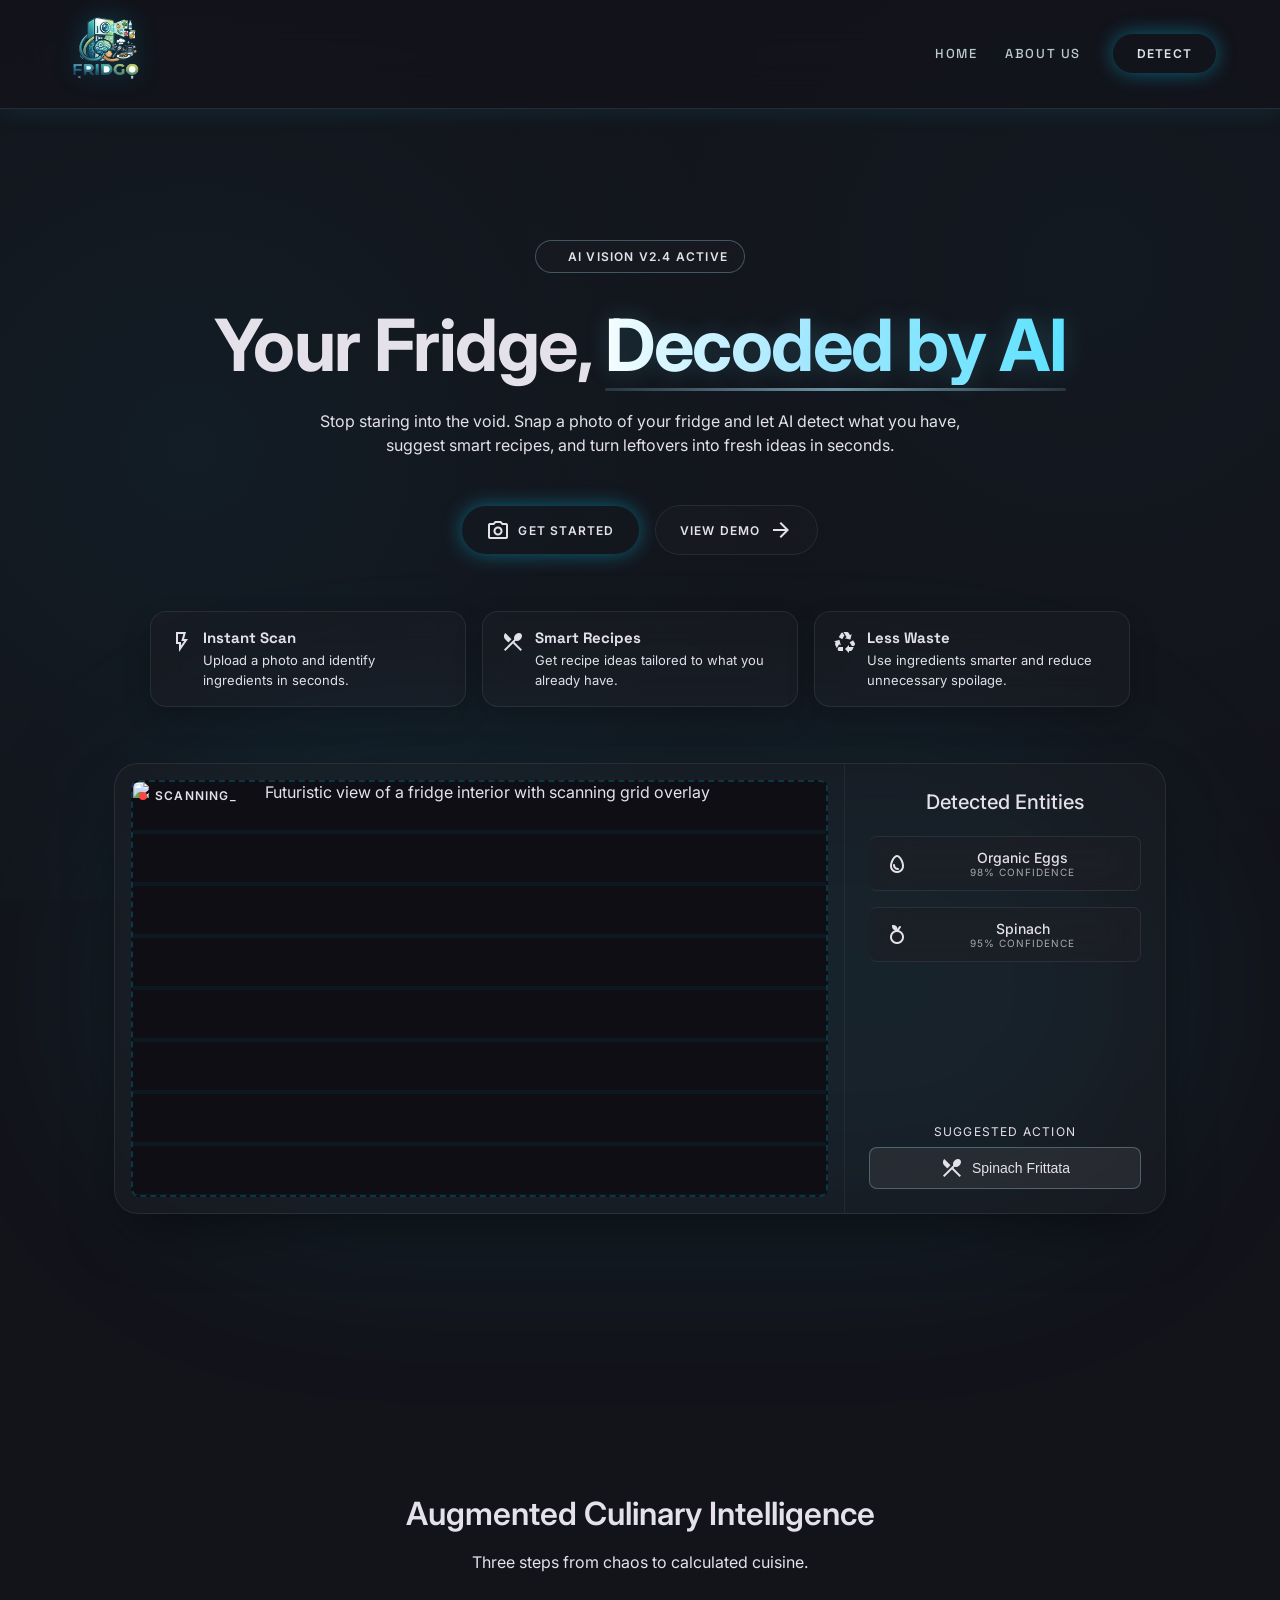
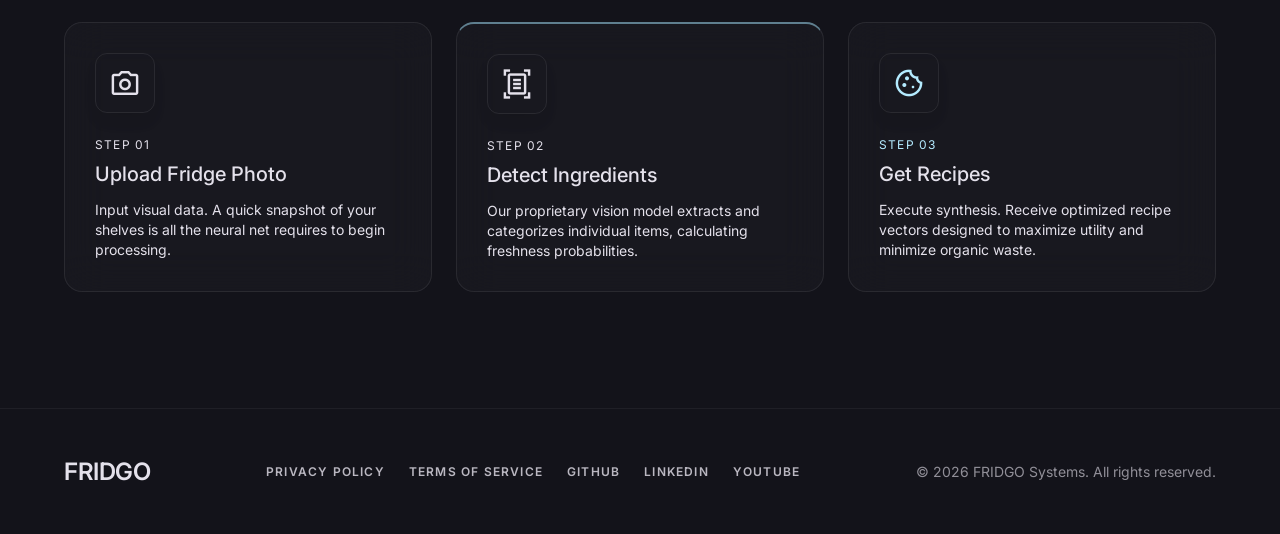
==== commit 082791e9: "Add files via upload" ====
--- a/pages/landing_page.html
+++ b/pages/landing_page.html
@@ -3,7 +3,7 @@
 <head>
     <meta charset="UTF-8" />
     <meta name="viewport" content="width=device-width, initial-scale=1.0" />
-    <title>AetherFridge - AI Fridge Detection</title>
+    <title>FRIDGO - AI Fridge Detection</title>
     <link rel="icon" href="../imgs/logo.PNG" type="image/png" />
     <!-- Google Fonts -->
     <link href="https://fonts.googleapis.com/css2?family=Space+Grotesk:wght@400;500;600;700&family=Inter:wght@400;500;600&display=swap" rel="stylesheet" />
@@ -26,10 +26,13 @@
             <div class="logo">                <img src="../imgs/logo.PNG" alt="">
 </div>
 
-            <!-- Desktop Navigation -->
+            <!-- Navigation -->
             <nav class="nav-desktop">
-                <a href="../pages/landing_page.html" class="nav-link active">Home</a>
+                <a href="../pages/landing_page.html" class="nav-link">Home</a>
                 <a href="../pages/about_us.html" class="nav-link">About Us</a>
+                
+                <!-- الزرار ده هيظهر في الموبايل جوه المنيو -->
+                <a href="../pages/main_app_dashboard.html" class="btn-primary mobile-only-btn" style="display: none;">Detect</a>
             </nav>
 
             <!-- CTA Button (desktop) -->
@@ -239,16 +242,16 @@
     <footer class="footer">
         <div class="container">
         <div class="footer-inner">
-            <div class="footer-brand">AetherFridge</div>
+            <div class="footer-brand">FRIDGO</div>
             <div class="footer-links">
-                <a href="#" class="footer-link">Privacy Policy</a>
-                <a href="#" class="footer-link">Terms of Service</a>
+                <a href="../pages/privacy_policy.html" class="footer-link">Privacy Policy</a>
+                <a href="../pages/terms_of_service.html" class="footer-link">Terms of Service</a>
                 <a href="https://github.com/alio-elmotafy/Depi_project" class="footer-link" target="_blank" rel="noopener noreferrer">GitHub</a>
                 <a href="#" class="footer-link">LinkedIn</a>
                 <a href="https://youtu.be/5J2FyAVwIpY" class="footer-link" target="_blank" rel="noopener noreferrer">YouTube</a>
             </div>
             <div class="footer-copy">
-                &copy; 2026 AetherFridge Systems. All rights reserved.
+                &copy; 2026 FRIDGO Systems. All rights reserved.
             </div>
         </div>
         </div>
--- a/css/style.css
+++ b/css/style.css
@@ -340,7 +340,21 @@
     color: #bbc9cf;
 }
 
-/* Team grid - responsive */
+/* ---- Supervisor row: single card, centered ---- */
+.supervisor-row {
+    display: flex;
+    justify-content: center;
+    margin-bottom: 32px;
+}
+
+.supervisor-card {
+    width: 100%;
+    max-width: 360px;
+    border: 1px solid rgba(168, 232, 255, 0.3);
+    box-shadow: 0 16px 36px rgba(0, 0, 0, 0.22);
+}
+
+/* Team grid - responsive (the 6 remaining members) */
 .team-grid {
     display: grid;
     grid-template-columns: 1fr;
@@ -380,11 +394,6 @@
     background: rgba(31, 31, 38, 0.6);
     border-color: rgba(0, 212, 255, 0.3);
     box-shadow: 0 0 30px rgba(0, 212, 255, 0.15);
-}
-
-.supervisor-card {
-    border: 1px solid rgba(168, 232, 255, 0.3);
-    box-shadow: 0 16px 36px rgba(0, 0, 0, 0.22);
 }
 
 /* Avatar wrapper with glow effect */
@@ -630,12 +639,6 @@
 }
 
 /* ============================================================
-   NAVBAR (shared)
-   ============================================================ */
-
-
-
-/* ============================================================
    HERO SECTION (landing page)
    ============================================================ */
 .hero {
@@ -1149,9 +1152,8 @@
     align-items: center;
     justify-content: center;
     cursor: pointer;
-    position: relative; /* مهم جداً عشان الصورة واللودر يطلعوا فوقه */
+    position: relative;
     transition: all 0.3s;
-    /* dashed border effect using repeating gradients */
     background-image:
         repeating-linear-gradient(0deg, var(--primary), var(--primary) 2px, transparent 2px, transparent 10px),
         repeating-linear-gradient(90deg, var(--primary), var(--primary) 2px, transparent 2px, transparent 10px),
@@ -1162,7 +1164,7 @@
     background-repeat: no-repeat;
     opacity: 0.8;
     pointer-events: auto;
-    overflow: hidden; /* مهم عشان الصورة متمدش بره الحدود */
+    overflow: hidden;
 }
 
 .upload-zone:hover {
@@ -1170,7 +1172,6 @@
     box-shadow: inset 0 0 30px rgba(0, 212, 255, 0.1);
 }
 
-/* الصورة اللي بتاخد مكان الـ Div كله */
 .preview-img {
     display: none;
     position: absolute;
@@ -1178,10 +1179,10 @@
     left: 0;
     width: 100%;
     height: 100%;
-    object-fit: contain; /* عشان تتقسم حلو من غير ما تتمدد */
+    object-fit: contain;
     border-radius: 12px;
-    z-index: 10; /* عشان تطفو فوق الكلام والزرار */
-    background: #13131a; /* خلفية سوداء لو الصورة مش ملساء بالظبط */
+    z-index: 10;
+    background: #13131a;
     padding: 8px;
 }
 
@@ -1480,7 +1481,7 @@
     border-radius: 12px;
     padding: 24px;
     position: sticky;
-    top: 112px; /* offset for navbar */
+    top: 112px;
 }
 
 .inventory-header {
@@ -1587,15 +1588,88 @@
 }
 
 /* ============================================================
+   POLICY / TERMS PAGES
+   ============================================================ */
+.policy-page {
+    padding-top: 120px;
+}
+
+.policy-hero {
+    margin-bottom: 24px;
+}
+
+.policy-badge {
+    display: inline-flex;
+    align-items: center;
+    gap: 8px;
+    padding: 8px 14px;
+    border-radius: 999px;
+    background: rgba(168, 232, 255, 0.12);
+    color: #a8e8ff;
+    font-size: 12px;
+    font-weight: 600;
+    letter-spacing: 0.16em;
+    text-transform: uppercase;
+    margin-bottom: 16px;
+}
+
+.policy-card {
+    background: rgba(31, 31, 38, 0.48);
+    border: 1px solid rgba(255, 255, 255, 0.08);
+    border-radius: 20px;
+    padding: 24px 28px;
+    margin-bottom: 18px;
+    box-shadow: 0 12px 30px rgba(0, 0, 0, 0.18);
+    backdrop-filter: blur(16px);
+    -webkit-backdrop-filter: blur(16px);
+}
+
+.policy-card h2 {
+    font-family: 'Space Grotesk', sans-serif;
+    font-size: 20px;
+    margin-bottom: 10px;
+    color: #e4e1eb;
+}
+
+.policy-card p,
+.policy-card li {
+    color: #bbc9cf;
+    font-size: 15px;
+    line-height: 1.8;
+}
+
+.policy-list {
+    padding-left: 20px;
+    display: grid;
+    gap: 8px;
+}
+
+.policy-note {
+    color: #a8e8ff;
+    font-size: 14px;
+    margin-top: 8px;
+}
+
+@media (max-width: 767px) {
+    .policy-page {
+        padding-top: 108px;
+    }
+
+    .policy-card {
+        padding: 20px;
+    }
+}
+
+/* ============================================================
    RESPONSIVE FINE-TUNING
    ============================================================ */
+/* ============================================================
+   RESPONSIVE FINE-TUNING (UPDATES)
+============================================================ */
 @media (max-width: 767px) {
     .navbar-inner {
         padding: 12px var(--margin-mobile);
     }
-    .hero-title {
-        font-size: 28px;
-    }
     .interface-card {
         border-radius: 8px;
     }
@@ -1610,6 +1684,58 @@
     }
     .dashboard-grid {
         padding: 16px var(--margin-mobile);
+    }
+
+    /* --- تظبيط المنيو بتاعة الموبايل --- */
+    .nav-desktop {
+        display: none; /* القائمة مخفية في العادي */
+        flex-direction: column;
+        position: absolute;
+        top: 60px; /* بتنزل تحت الهيدر مباشرة */
+        left: 0;
+        width: 100%;
+        background: rgba(19, 19, 26, 0.95);
+        backdrop-filter: blur(20px);
+        padding: 20px;
+        text-align: center;
+        border-bottom: 1px solid rgba(255, 255, 255, 0.1);
+        gap: 16px;
+    }
+
+    /* الكلاس اللي الجافاسكريبت هيضيفه عشان يظهر المنيو */
+    .nav-desktop.mobile-active {
+        display: flex;
+    }
+
+    /* إظهار زرار Detect جوه المنيو في الموبايل بس */
+    .nav-desktop .btn-primary {
+        display: block;
+        width: max-content;
+        margin: 10px auto 0;
+    }
+
+    /* --- تظبيط المسافات والأحجام للموبايل --- */
+    .hero {
+        padding: 40px 0;
+    }
+    .hero-title {
+        font-size: 32px;
+        line-height: 1.2;
+    }
+    .upload-zone {
+        min-height: 250px;
+        padding: 24px 16px;
+    }
+    .ai-panel {
+        height: 400px; /* تكبير الشات عشان يبقى مريح في الموبايل */
+    }
+    .recipe-grid {
+        grid-template-columns: 1fr; /* وصفة واحدة في كل صف للموبايل */
+    }
+    .footer-inner {
+        flex-direction: column;
+        text-align: center;
+        gap: 16px;
     }
 }
 
@@ -1779,28 +1905,26 @@
     left: 0;
     width: 100%;
     height: 100%;
-    background: rgba(19, 19, 26, 0.85); /* لون الخلفية الداكنة شبه شفافة */
-    backdrop-filter: blur(8px);          /* تأثير الضبابية */
+    background: rgba(19, 19, 26, 0.85);
+    backdrop-filter: blur(8px);
     -webkit-backdrop-filter: blur(8px);
     border-radius: 12px;
-    z-index: 20;                         /* عشان يطفو فوق الصورة */
+    z-index: 20;
     flex-direction: column;
     align-items: center;
     justify-content: center;
     gap: 20px;
 }
 
-/* الدايرة بتاعت التحميل */
 .spinner {
     width: 56px;
     height: 56px;
-    border: 3px solid rgba(168, 232, 255, 0.1); /* اللون الشاحب للدايرة */
-    border-top: 3px solid var(--primary);        /* اللون السيان المتحرك */
+    border: 3px solid rgba(168, 232, 255, 0.1);
+    border-top: 3px solid var(--primary);
     border-radius: 50%;
     animation: spin 1.2s cubic-bezier(0.5, 0, 0.5, 1) infinite;
 }
 
-/* كلام تحت الدايرة */
 .processing-text {
     font-family: var(--font-label);
     font-size: 12px;
